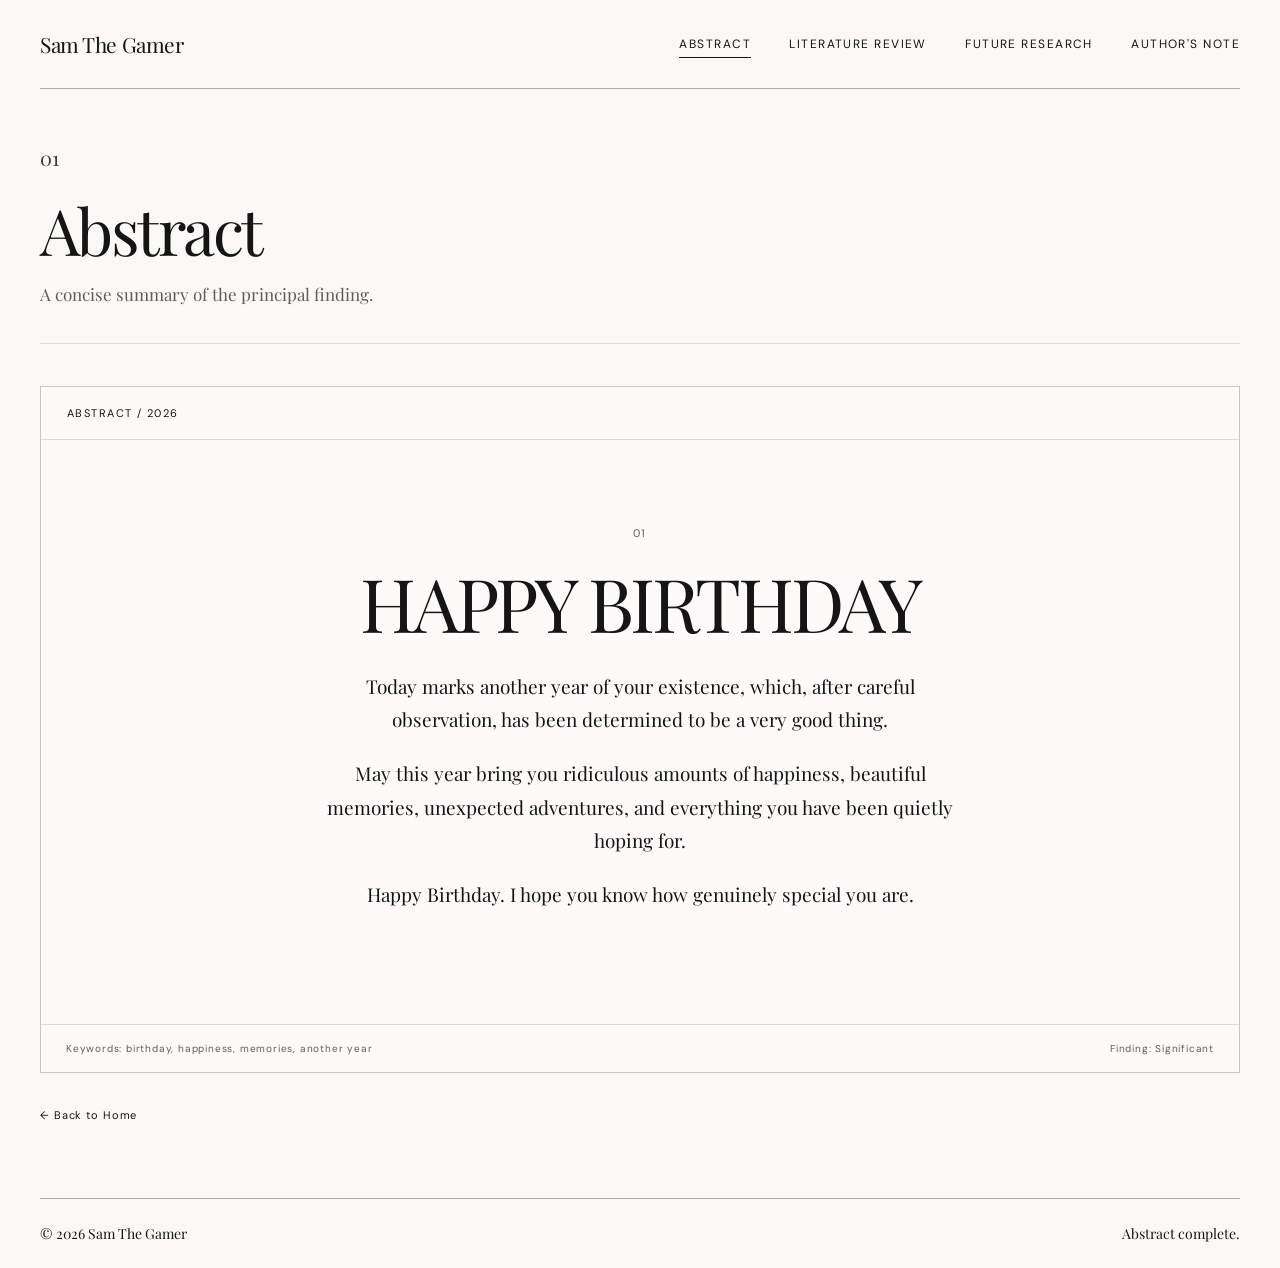
==== abstract.html @ 2bd16089 "Add files via upload" ====
<!DOCTYPE html>
<html lang="en">
<head>
  <meta charset="UTF-8">
  <meta name="viewport" content="width=device-width, initial-scale=1.0">
  <meta name="description" content="Abstract — a birthday message.">
  <title>Abstract — Sam The Gamer</title>
  <link rel="preconnect" href="https://fonts.googleapis.com">
  <link rel="preconnect" href="https://fonts.gstatic.com" crossorigin>
  <link href="https://fonts.googleapis.com/css2?family=DM+Sans:wght@400;500&family=Playfair+Display:wght@400;500&display=swap" rel="stylesheet">
  <link rel="stylesheet" href="style.css">
</head>
<body>
  <header class="site-header container">
    <a class="brand" href="index.html">Sam The Gamer</a>
    <nav class="main-nav" aria-label="Main navigation">
      <a class="active" href="abstract.html">ABSTRACT</a>
      <a href="literature-review.html">LITERATURE REVIEW</a>
      <a href="future-research.html">FUTURE RESEARCH</a>
      <a href="authors-note.html">AUTHOR'S NOTE</a>
    </nav>
    <button class="menu-toggle" aria-label="Open navigation" aria-expanded="false">☰</button>
  </header>

  <main class="container page-main">
    <section class="page-heading">
      <div class="section-number">01</div>
      <h1>Abstract</h1>
      <p>A concise summary of the principal finding.</p>
    </section>

    <article class="abstract-paper">
      <div class="paper-label">ABSTRACT / 2026</div>

      <!-- ================= EDIT YOUR BIRTHDAY MESSAGE HERE ================= -->
      <div class="birthday-message">
        <div class="tiny-number">01</div>
        <h2>HAPPY BIRTHDAY</h2>

        <p>
          Today marks another year of your existence, which, after careful
          observation, has been determined to be a very good thing.
        </p>

        <p>
          May this year bring you ridiculous amounts of happiness, beautiful
          memories, unexpected adventures, and everything you have been
          quietly hoping for.
        </p>

        <p>
          Happy Birthday. I hope you know how genuinely special you are.
        </p>
      </div>
      <!-- =================================================================== -->

      <div class="paper-meta">
        <span>Keywords: birthday, happiness, memories, another year</span>
        <span>Finding: Significant</span>
      </div>
    </article>

    <a class="back-home" href="index.html">← Back to Home</a>
  </main>

  <footer class="site-footer container">
    <span>© <span class="current-year"></span> Sam The Gamer</span>
    <span>Abstract complete.</span>
  </footer>

  <script src="script.js"></script>
</body>
</html>
---- style.css ----
/* =========================================================
   BIRTHDAY ACADEMIC WEBSITE
   Main stylesheet
   ========================================================= */

:root {
  --paper: #faf9f6;
  --ink: #151515;
  --muted: #5e5e5e;
  --line: #c9c7c2;
  --line-light: #dedcd7;
  --white: #ffffff;
  --serif: "Playfair Display", Georgia, "Times New Roman", serif;
  --sans: "DM Sans", Arial, sans-serif;
  --max-width: 1375px;
}

* {
  box-sizing: border-box;
}

html {
  scroll-behavior: smooth;
}

body {
  margin: 0;
  background: var(--paper);
  color: var(--ink);
  font-family: var(--serif);
  -webkit-font-smoothing: antialiased;
}

a {
  color: inherit;
  text-decoration: none;
}

button {
  font: inherit;
  color: inherit;
}

.container {
  width: min(calc(100% - 80px), var(--max-width));
  margin-inline: auto;
}

/* ---------------- HEADER ---------------- */

.site-header {
  min-height: 89px;
  display: flex;
  align-items: center;
  justify-content: space-between;
  border-bottom: 1px solid #aeadab;
}

.brand {
  font-family: var(--serif);
  font-size: 21px;
  letter-spacing: -0.02em;
  white-space: nowrap;
}

.main-nav {
  display: flex;
  align-items: center;
  gap: clamp(28px, 3vw, 52px);
  font-family: var(--sans);
  font-size: 12px;
  letter-spacing: 0.12em;
}

.main-nav a {
  position: relative;
  padding-block: 10px;
}

.main-nav a::after {
  content: "";
  position: absolute;
  left: 0;
  bottom: 4px;
  width: 0;
  height: 1px;
  background: var(--ink);
  transition: width 220ms ease;
}

.main-nav a:hover::after,
.main-nav a.active::after {
  width: 100%;
}

.menu-toggle {
  display: none;
  border: 0;
  background: transparent;
  cursor: pointer;
  font-family: var(--sans);
  font-size: 22px;
}

/* ---------------- HOME HERO ---------------- */

.hero {
  padding: 56px 0 66px;
  border-bottom: 1px solid var(--line-light);
}

.section-number {
  font-size: 20px;
  color: #3c3c3c;
  margin-bottom: 42px;
}

.hero h1 {
  margin: 0;
  font-size: clamp(52px, 6.3vw, 92px);
  line-height: 1.04;
  font-weight: 400;
  letter-spacing: -0.045em;
}

.short-rule {
  width: 104px;
  height: 1px;
  background: var(--ink);
  margin: 38px 0 27px 2px;
}

.hero-copy {
  max-width: 760px;
  margin: 0;
  font-size: 20px;
  line-height: 1.65;
}

/* ---------------- HOME CARDS ---------------- */

.home-grid {
  display: grid;
  grid-template-columns: repeat(2, minmax(0, 1fr));
  gap: 22px;
  padding: 39px 0 48px;
}

.paper-card {
  min-height: 325px;
  border: 1px solid var(--line);
  padding: 30px 32px 28px;
  display: flex;
  flex-direction: column;
  transition:
    transform 240ms ease,
    border-color 240ms ease,
    background 240ms ease;
}

.paper-card:hover {
  transform: translateY(-4px);
  border-color: #85837f;
  background: var(--white);
}

.card-number {
  font-family: var(--serif);
  font-size: 14px;
}

.card-rule {
  display: block;
  width: 100%;
  max-width: 205px;
  height: 1px;
  background: #9d9b97;
  margin-top: 21px;
}

.paper-card h2 {
  font-size: 32px;
  font-weight: 400;
  letter-spacing: -0.025em;
  margin: 25px 0 17px;
}

.paper-card p {
  max-width: 430px;
  margin: 0;
  font-size: 16px;
  line-height: 1.65;
  color: #292929;
}

.card-arrow {
  margin-top: auto;
  font-family: var(--sans);
  font-size: 26px;
  line-height: 1;
  transition: transform 220ms ease;
}

.paper-card:hover .card-arrow {
  transform: translateX(7px);
}

.card-bottom-rule {
  display: block;
  width: 100%;
  max-width: 205px;
  height: 1px;
  background: #9d9b97;
  margin-top: 17px;
}

/* ---------------- INNER PAGES ---------------- */

.page-main {
  padding-top: 55px;
  padding-bottom: 20px;
}

.page-heading {
  border-bottom: 1px solid var(--line-light);
  padding-bottom: 35px;
  margin-bottom: 42px;
}

.page-heading .section-number {
  margin-bottom: 24px;
}

.page-heading h1 {
  margin: 0;
  font-size: clamp(46px, 5vw, 72px);
  line-height: 1.08;
  font-weight: 400;
  letter-spacing: -0.04em;
}

.page-heading p {
  max-width: 680px;
  margin: 17px 0 0;
  color: var(--muted);
  font-size: 17px;
  line-height: 1.6;
}

.centered-heading {
  text-align: center;
}

.centered-heading .section-number,
.centered-heading p {
  margin-inline: auto;
}

/* ---------------- ABSTRACT ---------------- */

.abstract-paper {
  border: 1px solid var(--line);
  background: rgba(255, 255, 255, 0.35);
}

.paper-label {
  padding: 19px 26px;
  border-bottom: 1px solid var(--line-light);
  font-family: var(--sans);
  font-size: 11px;
  letter-spacing: 0.13em;
}

.birthday-message {
  max-width: 760px;
  margin: 0 auto;
  padding: 86px 35px 92px;
  text-align: center;
}

.tiny-number {
  font-family: var(--sans);
  font-size: 11px;
  letter-spacing: 0.16em;
  color: var(--muted);
}

.birthday-message h2 {
  margin: 24px 0 28px;
  font-size: clamp(42px, 6vw, 74px);
  line-height: 1.05;
  font-weight: 400;
  letter-spacing: -0.045em;
}

.birthday-message p {
  margin: 0 auto 21px;
  max-width: 650px;
  font-size: 19px;
  line-height: 1.75;
}

.paper-meta {
  display: flex;
  justify-content: space-between;
  gap: 20px;
  padding: 17px 25px;
  border-top: 1px solid var(--line-light);
  font-family: var(--sans);
  font-size: 10px;
  letter-spacing: 0.08em;
  color: var(--muted);
}

/* ---------------- LITERATURE REVIEW ---------------- */

.achievement-grid {
  display: grid;
  grid-template-columns: repeat(2, minmax(0, 1fr));
  gap: 18px;
}

.achievement-card {
  border: 1px solid var(--line);
  background: transparent;
  transition:
    background 240ms ease,
    border-color 240ms ease;
}

.achievement-card:hover {
  background: var(--white);
}

.achievement-card.is-open {
  background: var(--white);
  border-color: #8b8985;
}

.achievement-button {
  width: 100%;
  min-height: 300px;
  padding: 28px 31px;
  border: 0;
  background: transparent;
  text-align: left;
  cursor: pointer;
  display: flex;
  flex-direction: column;
}

.achievement-title {
  display: block;
  margin-top: 26px;
  font-size: 29px;
  line-height: 1.15;
  letter-spacing: -0.025em;
}

.reveal-prompt,
.reveal-status {
  margin-top: auto;
  font-family: var(--sans);
  font-size: 10px;
  letter-spacing: 0.12em;
}

.reveal-status {
  display: none;
}

.reveal-content {
  display: grid;
  grid-template-rows: 0fr;
  opacity: 0;
  overflow: hidden;
  margin-top: 0;
  font-size: 16px;
  line-height: 1.65;
  transition:
    grid-template-rows 420ms ease,
    opacity 300ms ease,
    margin-top 420ms ease;
}

.reveal-content::first-line {
  color: var(--ink);
}

.reveal-content {
  padding-right: 10px;
}

.achievement-card.is-open .achievement-button {
  min-height: 345px;
}

.achievement-card.is-open .reveal-content {
  grid-template-rows: 1fr;
  opacity: 1;
  margin-top: 22px;
}

.achievement-card.is-open .reveal-prompt {
  display: none;
}

.achievement-card.is-open .reveal-status {
  display: block;
}

.achievement-card.is-open .achievement-title {
  margin-bottom: 0;
}

/* ---------------- FUTURE RESEARCH ---------------- */

.future-page {
  min-height: calc(100vh - 210px);
}

.research-experiment {
  padding: 25px 0 60px;
}

.research-box {
  width: min(100%, 760px);
  min-height: 390px;
  margin: 0 auto;
  border: 1px solid var(--line);
  background: transparent;
  cursor: pointer;
  padding: 34px;
  display: flex;
  flex-direction: column;
  align-items: center;
  justify-content: center;
  transition:
    background 250ms ease,
    border-color 250ms ease;
}

.research-box:hover {
  background: var(--white);
  border-color: #8b8985;
}

.research-step,
.research-footer {
  font-family: var(--sans);
  font-size: 10px;
  letter-spacing: 0.14em;
  color: var(--muted);
}

.research-footer {
  margin-top: auto;
}

.research-message {
  display: none;
  text-align: center;
}

.message-one {
  display: block;
  font-size: 25px;
}

.message-two {
  font-size: 25px;
}

.message-three {
  max-width: 540px;
  flex-direction: column;
  gap: 22px;
  font-size: 19px;
  line-height: 1.65;
}

.message-three strong {
  font-size: 32px;
  font-weight: 400;
  letter-spacing: -0.02em;
}

.research-experiment[data-step="2"] .message-one {
  display: none;
}

.research-experiment[data-step="2"] .message-two {
  display: block;
}

.research-experiment[data-step="3"] .message-one,
.research-experiment[data-step="3"] .message-two {
  display: none;
}

.research-experiment[data-step="3"] .message-three {
  display: flex;
}

/* ---------------- AUTHOR'S NOTE ---------------- */

.letter-paper {
  border: 1px solid var(--line);
  max-width: 980px;
  margin: 0 auto;
  background: rgba(255, 255, 255, 0.3);
}

.letter-top {
  display: flex;
  justify-content: space-between;
  gap: 20px;
  padding: 17px 25px;
  border-bottom: 1px solid var(--line-light);
  font-family: var(--sans);
  font-size: 10px;
  letter-spacing: 0.12em;
  color: var(--muted);
}

.letter-content {
  padding: 70px clamp(30px, 7vw, 105px) 82px;
}

.letter-content p {
  max-width: 720px;
  margin: 0 auto 25px;
  font-size: 18px;
  line-height: 1.85;
}

.signature {
  max-width: 720px;
  margin: 52px auto 0;
  display: flex;
  flex-direction: column;
  gap: 7px;
  font-size: 16px;
}

.signature strong {
  font-size: 22px;
  font-weight: 400;
}

/* ---------------- BACK LINK ---------------- */

.back-home {
  display: inline-block;
  margin: 35px 0 55px;
  font-family: var(--sans);
  font-size: 11px;
  letter-spacing: 0.08em;
  border-bottom: 1px solid transparent;
  transition: border-color 200ms ease;
}

.back-home:hover {
  border-color: var(--ink);
}

/* ---------------- FOOTER ---------------- */

.site-footer {
  min-height: 70px;
  border-top: 1px solid #aeadab;
  display: flex;
  align-items: center;
  justify-content: space-between;
  gap: 20px;
  font-size: 14px;
  padding-block: 18px;
}

/* ---------------- RESPONSIVE ---------------- */

@media (min-width: 1000px) {
  .achievement-grid {
    grid-template-columns: repeat(2, minmax(0, 1fr));
  }
}

@media (max-width: 900px) {
  .container {
    width: min(calc(100% - 42px), var(--max-width));
  }

  .main-nav {
    display: none;
    position: absolute;
    z-index: 20;
    top: 89px;
    left: 21px;
    right: 21px;
    padding: 20px 24px;
    background: var(--paper);
    border: 1px solid var(--line);
    flex-direction: column;
    align-items: flex-start;
    gap: 8px;
  }

  .main-nav.is-open {
    display: flex;
  }

  .menu-toggle {
    display: block;
  }

  .hero h1 {
    font-size: clamp(46px, 8vw, 70px);
  }
}

@media (max-width: 650px) {
  .container {
    width: calc(100% - 28px);
  }

  .site-header {
    min-height: 72px;
  }

  .main-nav {
    top: 72px;
    left: 14px;
    right: 14px;
  }

  .hero {
    padding: 38px 0 48px;
  }

  .hero .section-number {
    margin-bottom: 28px;
  }

  .hero h1 {
    font-size: clamp(40px, 12vw, 58px);
  }

  .hero-copy {
    font-size: 17px;
  }

  .home-grid,
  .achievement-grid {
    grid-template-columns: 1fr;
    gap: 14px;
  }

  .paper-card {
    min-height: 280px;
  }

  .page-main {
    padding-top: 38px;
  }

  .page-heading h1 {
    font-size: 43px;
  }

  .page-heading {
    margin-bottom: 28px;
  }

  .achievement-button {
    min-height: 270px;
  }

  .achievement-card.is-open .achievement-button {
    min-height: 315px;
  }

  .paper-meta,
  .letter-top,
  .site-footer {
    flex-direction: column;
    align-items: flex-start;
  }

  .birthday-message {
    padding: 60px 22px 65px;
  }

  .birthday-message h2 {
    font-size: 45px;
  }

  .birthday-message p,
  .letter-content p {
    font-size: 16px;
  }

  .letter-content {
    padding: 50px 25px 60px;
  }

  .research-box {
    min-height: 330px;
    padding: 24px;
  }
}

@media (prefers-reduced-motion: reduce) {
  *,
  *::before,
  *::after {
    scroll-behavior: auto !important;
    transition-duration: 0.01ms !important;
  }
}
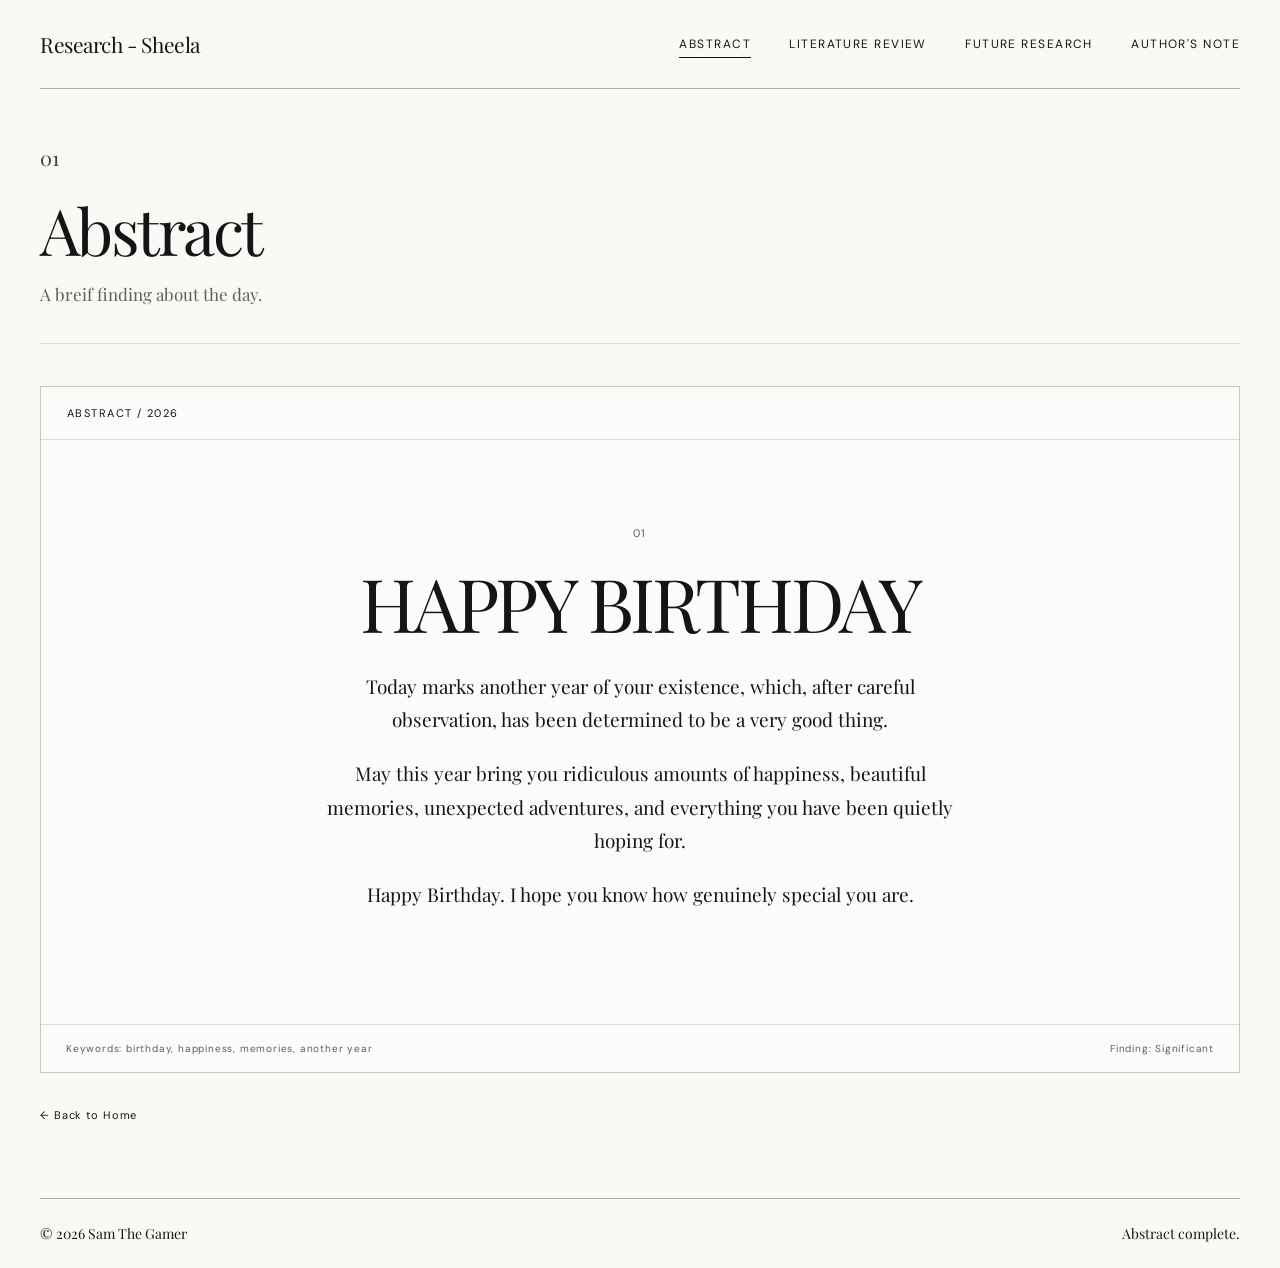
==== commit 21bbbe1e: "Update title and content in abstract.html Updated the title and header branding to reflect a new foc" ====
--- a/abstract.html
+++ b/abstract.html
@@ -4,7 +4,7 @@
   <meta charset="UTF-8">
   <meta name="viewport" content="width=device-width, initial-scale=1.0">
   <meta name="description" content="Abstract — a birthday message.">
-  <title>Abstract — Sam The Gamer</title>
+  <title>Abstract Research Sheela</title>
   <link rel="preconnect" href="https://fonts.googleapis.com">
   <link rel="preconnect" href="https://fonts.gstatic.com" crossorigin>
   <link href="https://fonts.googleapis.com/css2?family=DM+Sans:wght@400;500&family=Playfair+Display:wght@400;500&display=swap" rel="stylesheet">
@@ -12,7 +12,7 @@
 </head>
 <body>
   <header class="site-header container">
-    <a class="brand" href="index.html">Sam The Gamer</a>
+    <a class="brand" href="index.html">Research - Sheela</a>
     <nav class="main-nav" aria-label="Main navigation">
       <a class="active" href="abstract.html">ABSTRACT</a>
       <a href="literature-review.html">LITERATURE REVIEW</a>
@@ -26,7 +26,7 @@
     <section class="page-heading">
       <div class="section-number">01</div>
       <h1>Abstract</h1>
-      <p>A concise summary of the principal finding.</p>
+      <p>A breif finding about the day.</p>
     </section>
 
     <article class="abstract-paper">
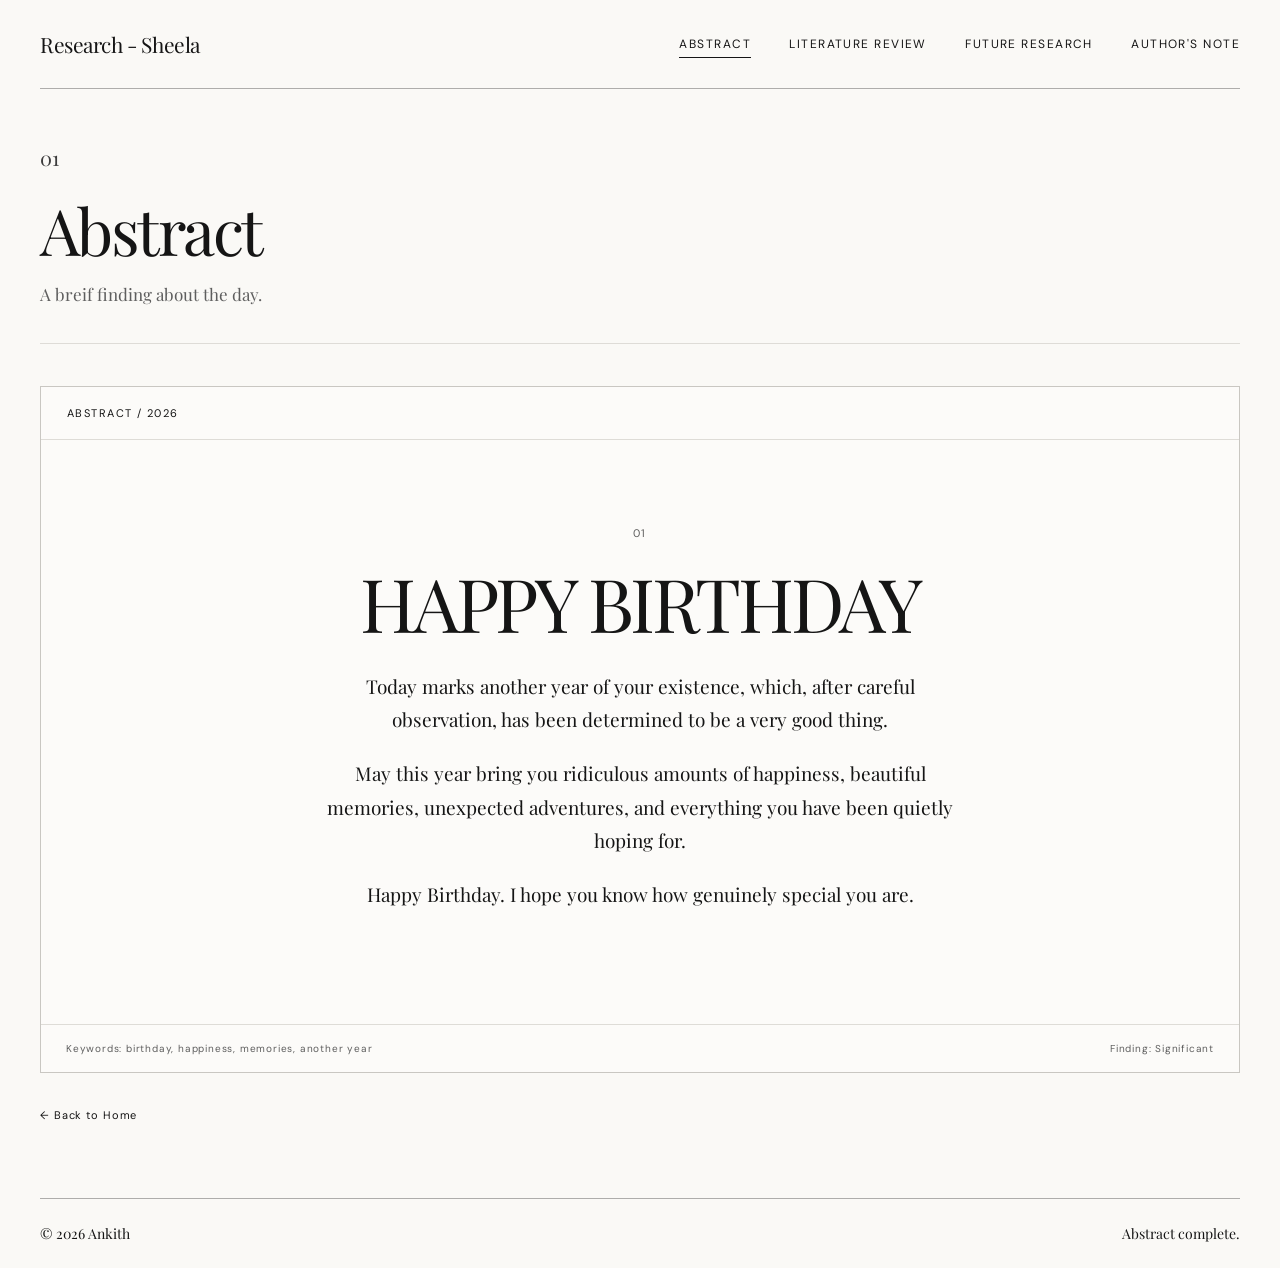
==== commit 66c5a299: "Update abstract.html" ====
--- a/abstract.html
+++ b/abstract.html
@@ -64,7 +64,7 @@
   </main>
 
   <footer class="site-footer container">
-    <span>© <span class="current-year"></span> Sam The Gamer</span>
+    <span>© <span class="current-year"></span> Ankith</span>
     <span>Abstract complete.</span>
   </footer>
 
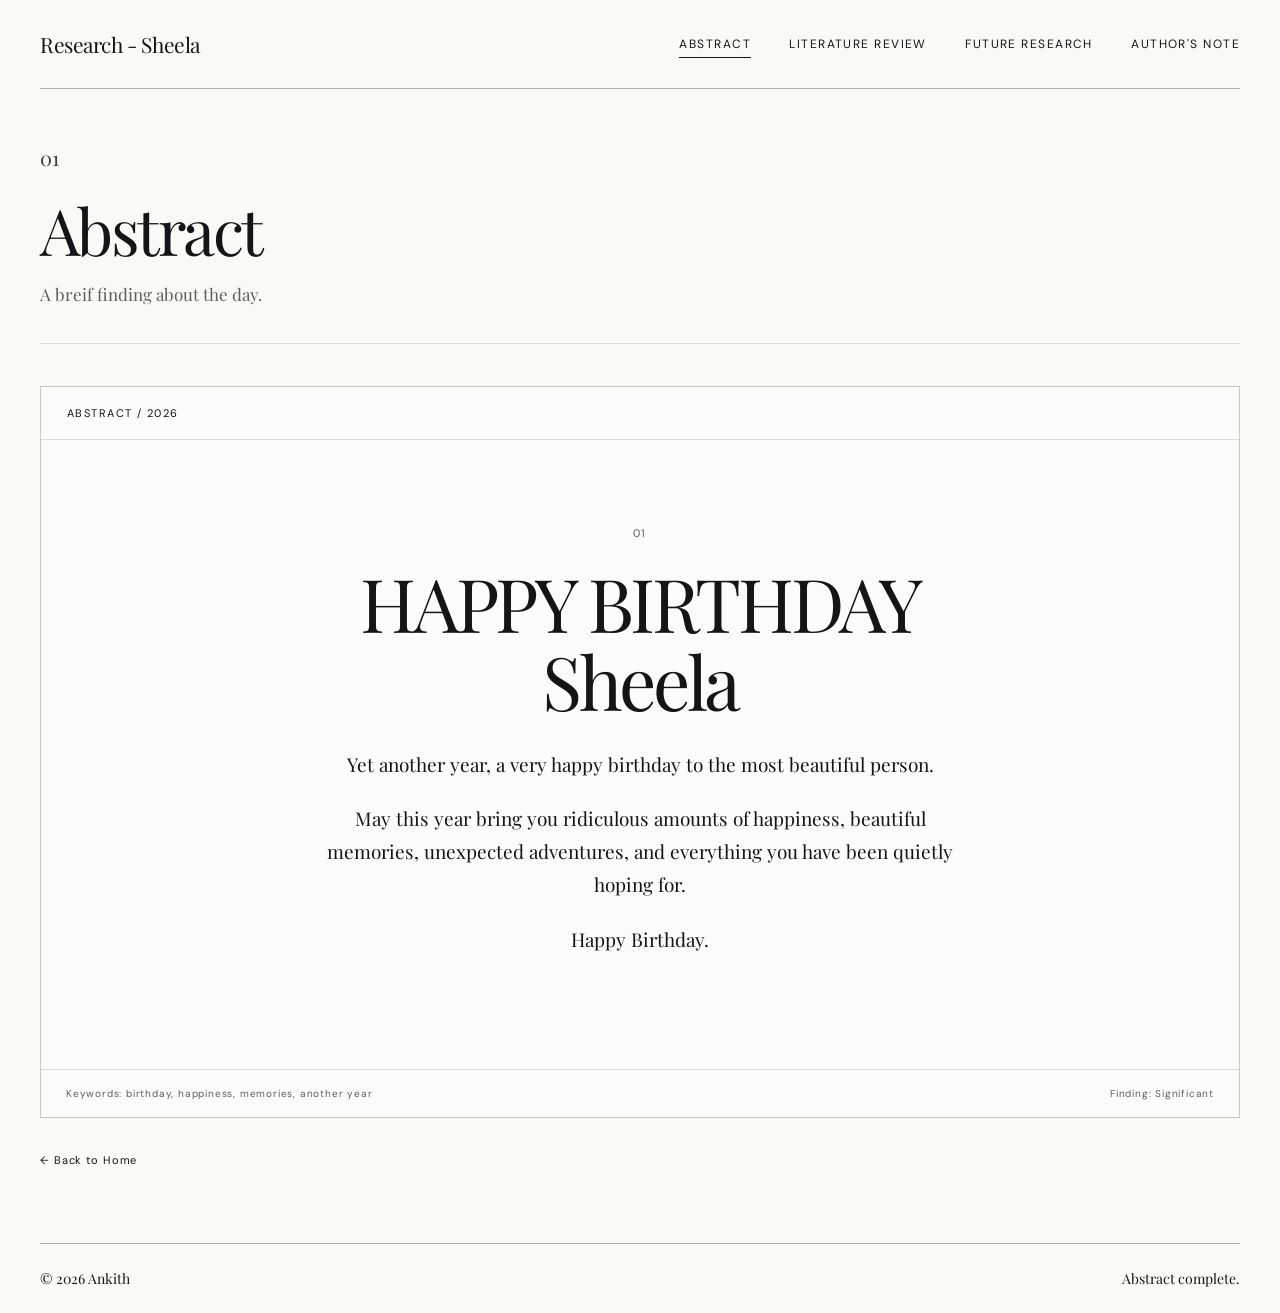
==== commit f75e1349: "Update abstract.html" ====
--- a/abstract.html
+++ b/abstract.html
@@ -35,11 +35,10 @@
       <!-- ================= EDIT YOUR BIRTHDAY MESSAGE HERE ================= -->
       <div class="birthday-message">
         <div class="tiny-number">01</div>
-        <h2>HAPPY BIRTHDAY</h2>
+        <h2>HAPPY BIRTHDAY Sheela</h2>
 
         <p>
-          Today marks another year of your existence, which, after careful
-          observation, has been determined to be a very good thing.
+          Yet another year, a very happy birthday to the most beautiful person.
         </p>
 
         <p>
@@ -49,7 +48,7 @@
         </p>
 
         <p>
-          Happy Birthday. I hope you know how genuinely special you are.
+          Happy Birthday. 
         </p>
       </div>
       <!-- =================================================================== -->
--- a/style.css
+++ b/style.css
@@ -532,6 +532,13 @@
   margin: 0 auto 25px;
   font-size: 18px;
   line-height: 1.85;
+}
+
+.letter-image {
+  width: 200%;
+  max-width: 700px;
+  display: block;
+  margin: 20px auto;
 }
 
 .signature {
